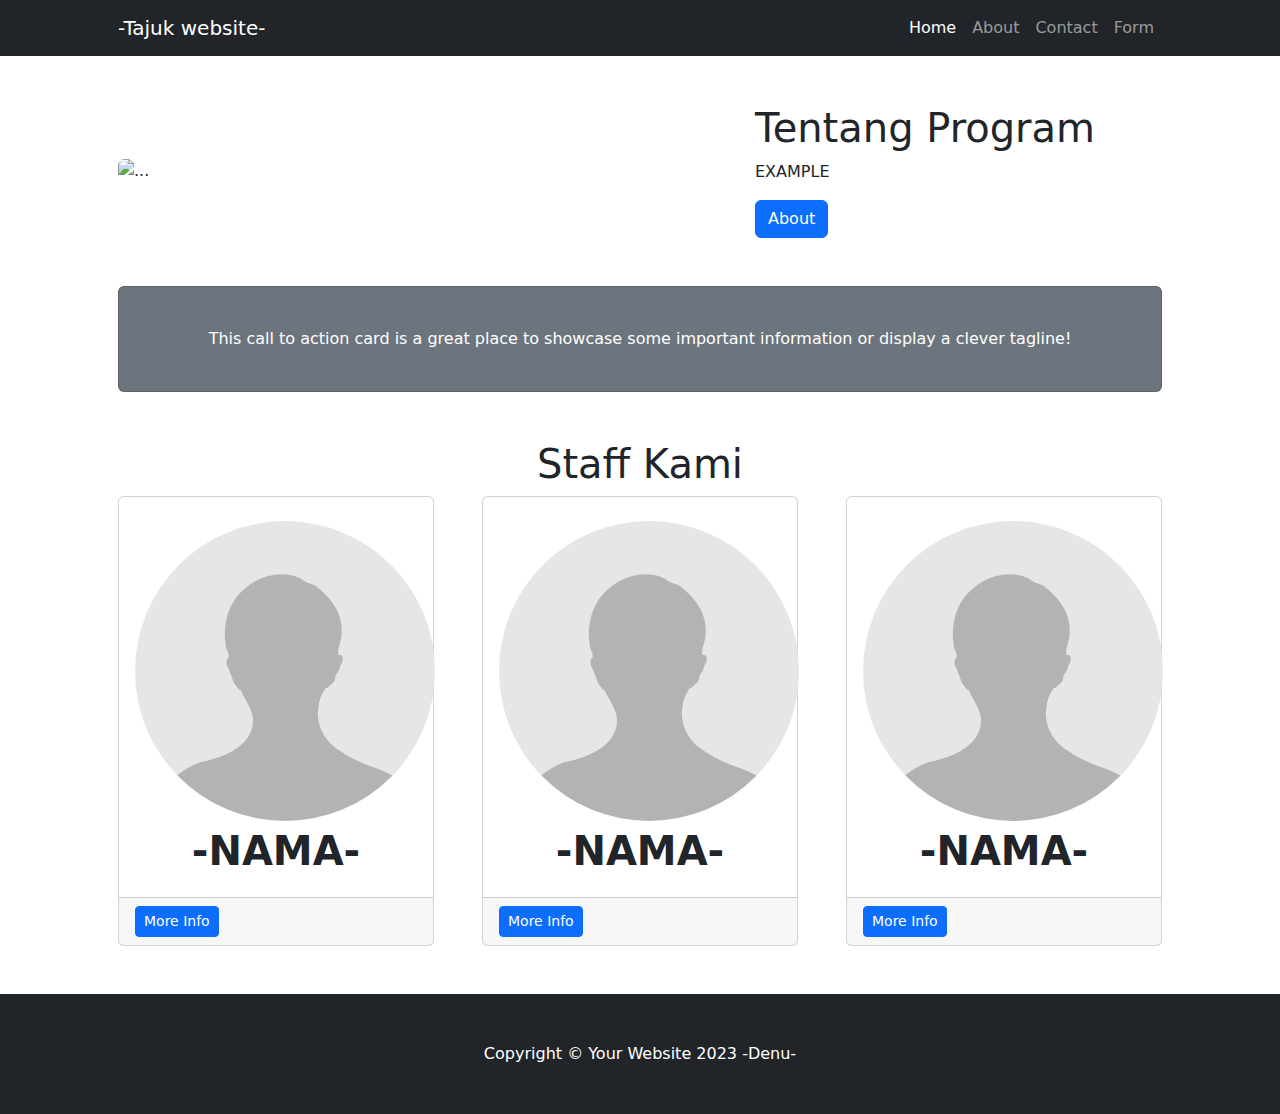
==== index.html @ 3708eb70 "Add files via upload" ====
<!DOCTYPE html>
<html lang="en">
    <head>

        <style>
            .gridtext{ text-align: center;
            }

            .footer div{text-align: center;}
            
            .footer  {
              display: flex;
              margin-left: auto;
              margin-right: auto;
            }

          .card-body img{
            border-radius: 50%;
            size: 30%;
            text-align: center;
          }

          .testtext{
            text-align: center;
            text-size-adjust: 50%;
          }

          .card-body p{
            text-align: center;
            text-size-adjust: 30%;
          }
            </style>
            
        <meta charset="utf-8" />
        <meta name="viewport" content="width=device-width, initial-scale=1, shrink-to-fit=no" />
        <meta name="description" content="" />
        <meta name="author" content="" />
        <title>Small Buisness website</title>
        <!-- Favicon-->
        <link rel="icon" type="image/x-icon" href="assets/favicon.ico" />
        <!-- Core theme CSS (includes Bootstrap)-->
        <link href="css/styles.css" rel="stylesheet" />
    </head>
    <body>
        <!-- Responsive navbar-->
        <nav class="navbar navbar-expand-lg navbar-dark bg-dark">
            <div class="container px-5">
                <a class="navbar-brand" href="index.html">-Tajuk website-</a>
                <button class="navbar-toggler" type="button" data-bs-toggle="collapse" data-bs-target="#navbarSupportedContent" aria-controls="navbarSupportedContent" aria-expanded="false" aria-label="Toggle navigation"><span class="navbar-toggler-icon"></span></button>
                <div class="collapse navbar-collapse" id="navbarSupportedContent">
                    <ul class="navbar-nav ms-auto mb-2 mb-lg-0">
                        <li class="nav-item"><a class="nav-link active" aria-current="page" href="#!">Home</a></li>
                        <li class="nav-item"><a class="nav-link" href="About.html">About</a></li>
                        <li class="nav-item"><a class="nav-link" href="contact.html">Contact</a></li>
                        <li class="nav-item"><a class="nav-link" href="https://codeload.github.com/AirulAiman/Form/zip/refs/heads/main">Form</a></li>
                    </ul>
                </div>
            </div>
        </nav>
        <!-- Page Content-->
        <div class="container px-4 px-lg-5">
            <!-- Heading Row-->
            <div class="row gx-4 gx-lg-5 align-items-center my-5">
                <div class="col-lg-7"><img class="img-fluid rounded mb-4 mb-lg-0" src="D:\project Website\startbootstrap-small-business-master\src\assets\Alat-musik-gamelan.jpg" alt="..." /></div>
                <div class="col-lg-5">
                    <h1 class="font-weight-light">Tentang Program</h1>
                    <p>EXAMPLE</p>
                    <a class="btn btn-primary" href="About.html">About</a>
                </div>
            </div>
            <!-- Call to Action-->
            <div class="card text-white bg-secondary my-5 py-4 text-center">
                <div class="card-body"><p class="text-white m-0">This call to action card is a great place to showcase some important information or display a clever tagline!</p></div>
            </div>

            <h1 class="testtext">Staff Kami</h1>
            <!-- Content Row-->
            <div class="row gx-4 gx-lg-5">
                <div class="col-md-4 mb-5">
                    <div class="card h-100">
                        <div class="card-body">
                            <h2>   </h2>
                            <h2>   </h2>
                            <img src="./assets/anon.jpg" alt="Flowers in Chania" width="300" height="300">
                            <p style="font-size: 40px;" class="card-text"><b>-NAMA-</b></p>
                        </div>
                        <div class="card-footer"><a class="btn btn-primary btn-sm" href="https://instagram.com/gamelan.semekar?igshid=MzRlODBiNWFlZA==">More Info</a></div>
                    </div>
                </div>
                <div class="col-md-4 mb-5">
                    <div class="card h-100">
                        <div class="card-body">
                            <h2 class="card-title"></h2>
                            <img src="./assets/anon.jpg" alt="Flowers in Chania" width="300" 
                            height="300">
                            <p style="font-size: 40px;" class="card-text"><b>-NAMA-</b></p>
                        </div>
                        <div class="card-footer"><a class="btn btn-primary btn-sm" href="#!">More Info</a></div>
                    </div>
                </div>
                <div class="col-md-4 mb-5">
                    <div class="card h-100">
                        <div class="card-body">
                            <h2 class="card-title"></h2>
                            <img src="./assets/anon.jpg" alt="Flowers in Chania" width="300" 
                            height="300">
                            <p style="font-size: 40px;" class="card-text"><b>-NAMA-</b></p>
                        </div>
                        <div class="card-footer"><a class="btn btn-primary btn-sm" href="#!">More Info</a></div>
                    </div>
                </div>
            </div>
        </div>
        <!-- Footer-->
        <footer class="py-5 bg-dark">
            <div class="container px-4 px-lg-5"><p class="m-0 text-center text-white">Copyright &copy; Your Website 2023 -Denu-</p></div>
            
        </footer>
        <!-- Bootstrap core JS-->
        <script src="https://cdn.jsdelivr.net/npm/bootstrap@5.2.3/dist/js/bootstrap.bundle.min.js"></script>
        <!-- Core theme JS-->
        <script src="js/scripts.js"></script>
    </body>
</html>
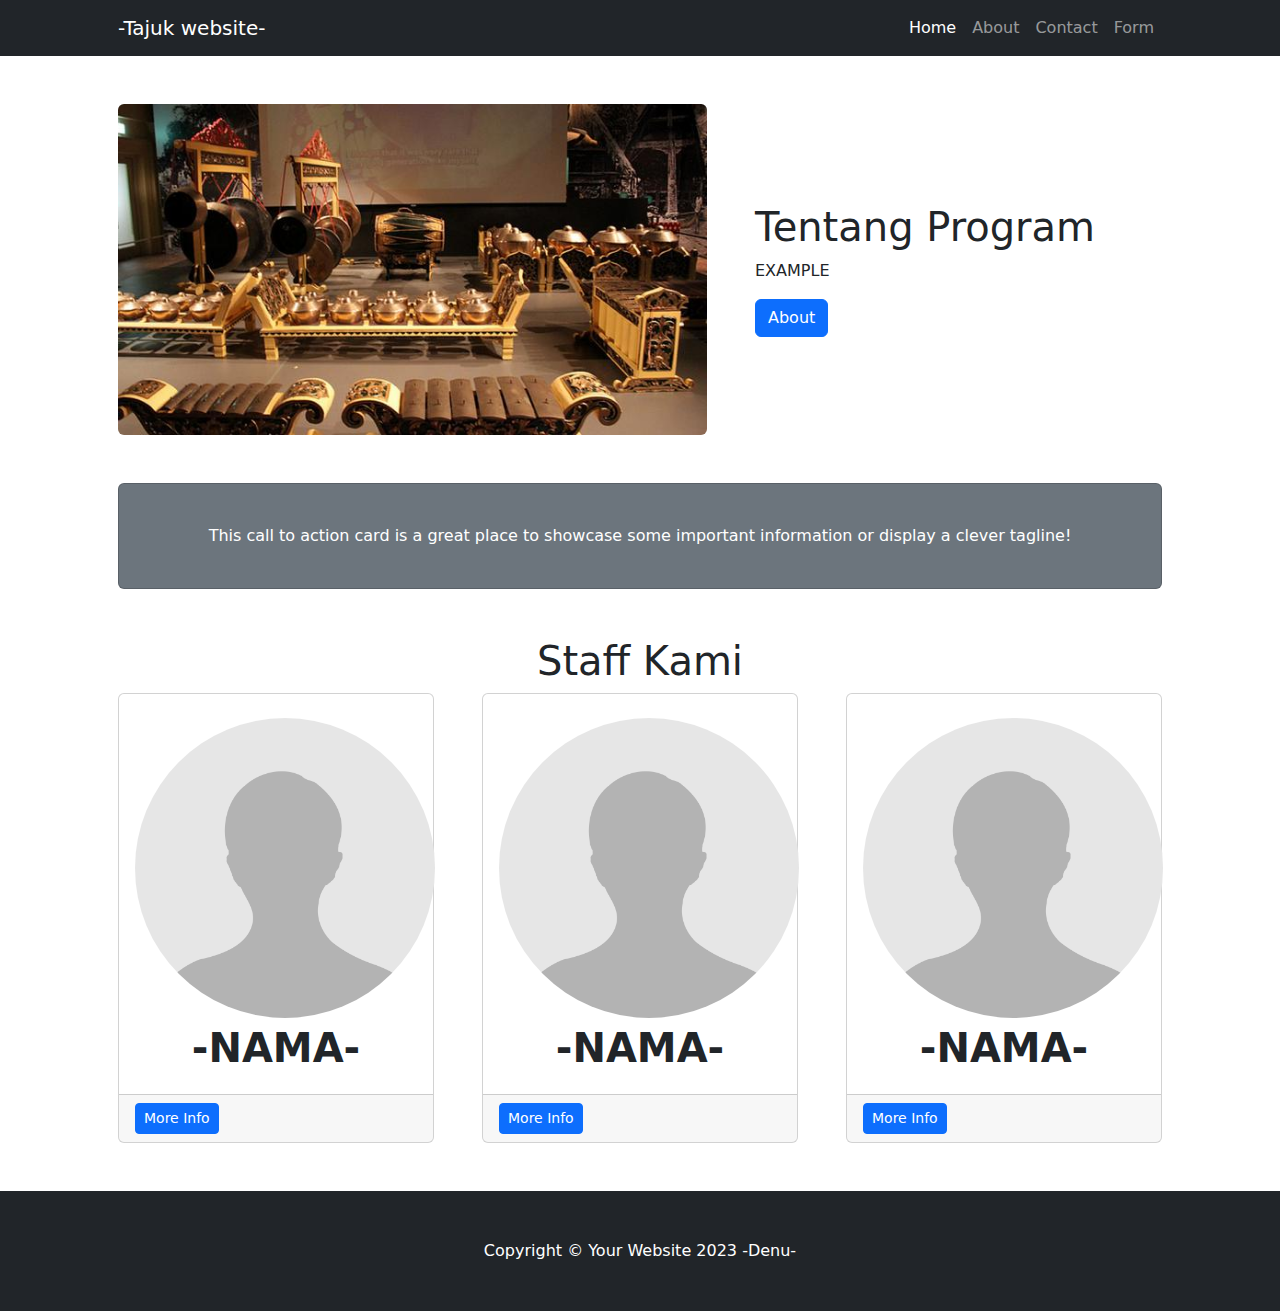
==== commit 823109ec: "Update index.html" ====
--- a/index.html
+++ b/index.html
@@ -61,7 +61,7 @@
         <div class="container px-4 px-lg-5">
             <!-- Heading Row-->
             <div class="row gx-4 gx-lg-5 align-items-center my-5">
-                <div class="col-lg-7"><img class="img-fluid rounded mb-4 mb-lg-0" src="D:\project Website\startbootstrap-small-business-master\src\assets\Alat-musik-gamelan.jpg" alt="..." /></div>
+                <div class="col-lg-7"><img class="img-fluid rounded mb-4 mb-lg-0" src="./assets/Alat-musik-gamelan.jpg" alt="..." /></div>
                 <div class="col-lg-5">
                     <h1 class="font-weight-light">Tentang Program</h1>
                     <p>EXAMPLE</p>
